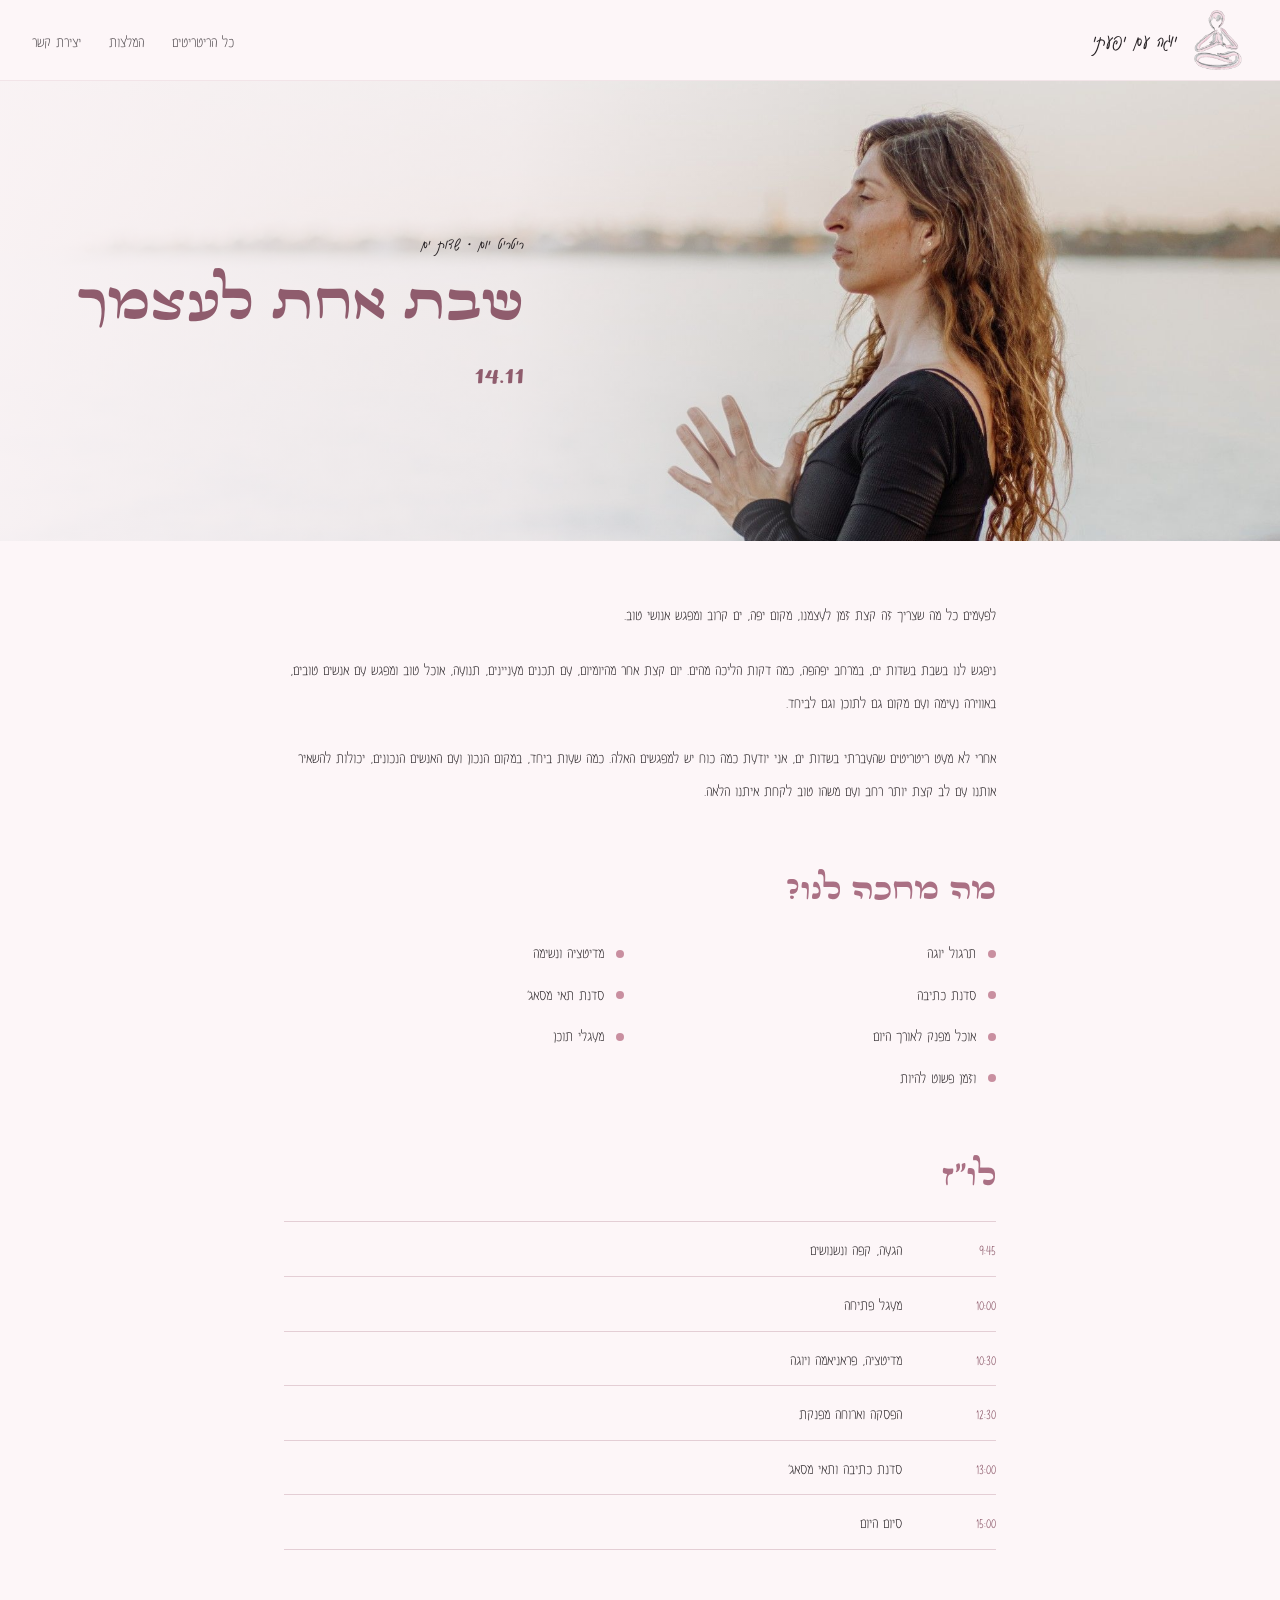
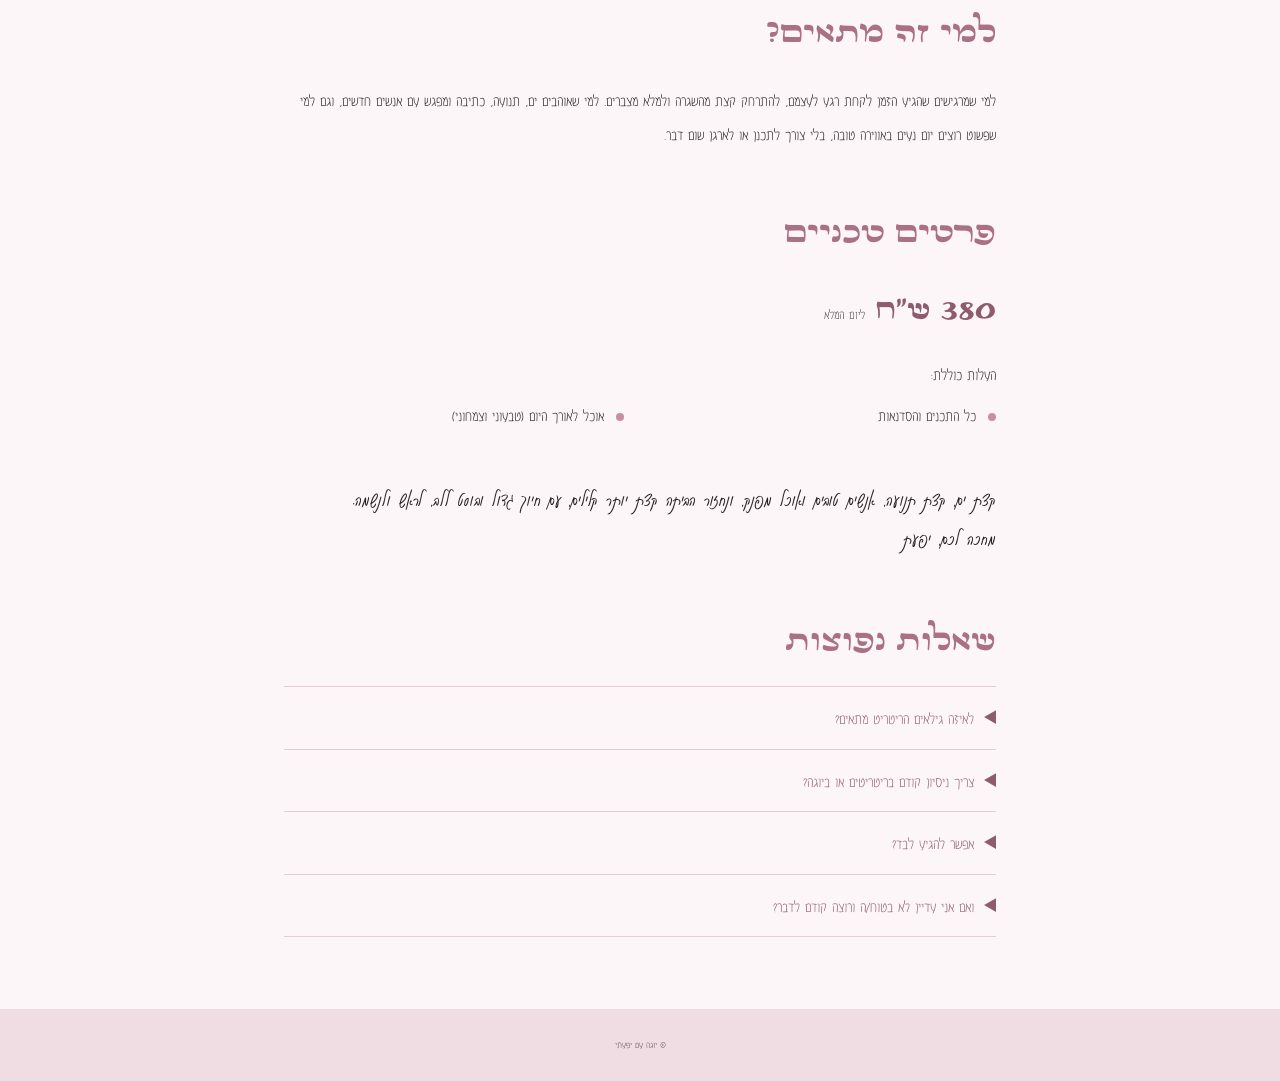
==== retreat-sdot-yam-14-11.html @ 2ebf873b "Remove Samsana link from retreat page Co-Authored-By: Claude Opus 5.5 <noreply@anthropic.com>" ====
<!DOCTYPE html>
<html lang="he" dir="rtl">
<head>
<meta charset="utf-8">
<meta name="viewport" content="width=device-width, initial-scale=1">
<meta name="robots" content="noindex, nofollow">
<title>שבת אחת לעצמך - יוגה עם יפעתי</title>
<meta name="description" content="ריטריט יום בשדות ים עם יפעת: יוגה, מדיטציה, כתיבה ותאי מסאג׳, שתי דקות הליכה מהים. 14.11">
<link rel="icon" href="assets/logo-full.png">
<link rel="stylesheet" href="styles.css?v=1793355106">
<script src="main.js?v=1793355106" defer></script>
</head>
<body>
<div class="page">
  <header class="nav" id="top">
    <div class="nav-inner">
      <a class="brand" href="index.html">
        <img src="assets/logo-full.png" alt="לוגו יוגה עם יפעתי" width="60" height="60">
        <span>יוגה עם יפעתי</span>
      </a>
      <nav class="nav-links" aria-label="ניווט ראשי">
        <a href="index.html#retreats">כל הריטריטים</a>
        <a href="index.html#testimonials">המלצות</a>
        <a href="index.html#contact">יצירת קשר</a>
      </nav>
    </div>
  </header>

  <main>
    <section class="rp-hero">
      <img src="assets/images/hero-beach.jpg" alt="יפעת עומדת בחוף הים, ידיה על הלב" style="object-position:72% 20%">
      <div class="rp-hero-copy">
        <p class="rp-kind">ריטריט יום · שדות ים</p>
        <h1>שבת אחת לעצמך</h1>
        <div class="rp-dates"><span class="rp-date" dir="ltr">14.11</span></div>
      </div>
    </section>

    <div class="rp-body">
      <section class="rp-lead"><p>לפעמים כל מה שצריך זה קצת זמן לעצמנו, מקום יפה, ים קרוב ומפגש אנושי טוב.</p><p>ניפגש לנו בשבת בשדות ים, במרחב יפהפה, כמה דקות הליכה מהים. יום קצת אחר מהיומיום, עם תכנים מעניינים, תנועה, אוכל טוב ומפגש עם אנשים טובים, באווירה נעימה ועם מקום גם לתוכן וגם לביחד.</p><p>אחרי לא מעט ריטריטים שהעברתי בשדות ים, אני יודעת כמה כוח יש למפגשים האלה. כמה שעות ביחד, במקום הנכון ועם האנשים הנכונים, יכולות להשאיר אותנו עם לב קצת יותר רחב ועם משהו טוב לקחת איתנו הלאה.</p></section>

      <section class="rp-block">
        <h2 class="rp-h">מה מחכה לנו?</h2>
        <ul class="rp-list"><li>תרגול יוגה</li><li>מדיטציה ונשימה</li><li>סדנת כתיבה</li><li>סדנת תאי מסאג׳</li><li>אוכל מפנק לאורך היום</li><li>מעגלי תוכן</li><li>וזמן פשוט להיות</li></ul>
      </section>

      <section class="rp-block"><h2 class="rp-h">לו״ז</h2><ul class="rp-schedule"><li><span dir="ltr">9:45</span><span>הגעה, קפה ונשנושים</span></li><li><span dir="ltr">10:00</span><span>מעגל פתיחה</span></li><li><span dir="ltr">10:30</span><span>מדיטציה, פראניאמה ויוגה</span></li><li><span dir="ltr">12:30</span><span>הפסקה וארוחה מפנקת</span></li><li><span dir="ltr">13:00</span><span>סדנת כתיבה ותאי מסאג׳</span></li><li><span dir="ltr">15:00</span><span>סיום היום</span></li></ul></section>
      <section class="rp-block"><h2 class="rp-h">למי זה מתאים?</h2><p>למי שמרגישים שהגיע הזמן לקחת רגע לעצמם, להתרחק קצת מהשגרה ולמלא מצברים. למי שאוהבים ים, תנועה, כתיבה ומפגש עם אנשים חדשים, וגם למי שפשוט רוצים יום נעים באווירה טובה, בלי צורך לתכנן או לארגן שום דבר.</p></section>

      <section class="rp-block rp-price">
        <h2 class="rp-h">פרטים טכניים</h2>
        <p class="rp-amount">380 ש״ח <span>ליום המלא</span></p>
        <p class="rp-inc-title">העלות כוללת:</p>
        <ul class="rp-list"><li>כל התכנים והסדנאות</li><li>אוכל לאורך היום (טבעוני וצמחוני)</li></ul>
      </section>

      <p class="rp-closing">קצת ים, קצת תנועה, אנשים טובים ואוכל מפנק, ונחזור הביתה קצת יותר קלילים, עם חיוך גדול ובוסט ללב, לראש ולנשמה.<br>מחכה לכם, יפעת</p>

      <section class="rp-block rp-faq">
        <h2 class="rp-h">שאלות נפוצות</h2>
        <details><summary>לאיזה גילאים הריטריט מתאים?</summary><p>ברוב הקבוצות שלי הגילאים נעים סביב 20-60 ותמיד יש גם כאלה שקצת מעל או קצת מתחת. ודווקא השוני הזה בין האנשים הוא חלק ממה שהופך את הריטריט לכל כך מיוחד. בסוף מגלים שהגיל הוא ממש לא מה שחשוב - החיבור פשוט קורה.</p></details><details><summary>צריך ניסיון קודם בריטריטים או ביוגה?</summary><p>לא. לא צריך ניסיון מיוחד ולא צריך להגיע עם שום ידע מוקדם. רק רצון לבוא, ליהנות ולתת שבת לעצמכם ❤️</p></details><details><summary>אפשר להגיע לבד?</summary><p>ברור! ואפילו רוב המשתתפים מגיעים לבד. לאורך השנים חלק גדול מהנרשמים מגיעים בלי להכיר אף אחד, ובמהלך הריטריט נוצרת קבוצה מאוד מהר. אז אם בא לכם לבוא - אל תחכו שמישהו יצטרף אליכם.</p></details><details><summary>ואם אני עדיין לא בטוח/ה ורוצה קודם לדבר?</summary><p>אין בעיה. כתבו לי כאן בווטסאפ ונדבר.</p></details>
      </section>
    </div>
  </main>

  <footer class="footer">© יוגה עם יפעתי</footer>
</div>
</body>
</html>
---- styles.css ----
/* ---------- Fonts ---------- */
@font-face{font-family:'SKF Rakefet';src:url('assets/fonts/SKFRakefet-Regular.otf') format('opentype');font-weight:400;font-display:swap}
@font-face{font-family:'SKF Fresco';src:url('assets/fonts/SKFFresco-Regular.otf') format('opentype');font-weight:400;font-display:swap}
@font-face{font-family:'SKF Limonit';src:url('assets/fonts/SKFLimonit-Light.otf') format('opentype');font-weight:300;font-display:swap}
@font-face{font-family:'SKF Mitzmutz Script';src:url('assets/fonts/SKFMitzmutz-Script.otf') format('opentype');font-weight:400;font-display:swap}

/* ---------- Tokens ---------- */
:root{
  --blush-50:#fdf6f8;--blush-100:#f7eaef;--blush-200:#f0dde3;
  --rose-400:#c98fa0;--rose-500:#b47f8f;--rose-600:#aa7084;--rose-700:#8f5c6d;
  --ink-900:#241f22;--ink-600:#4a4448;--cream-0:#fffdfb;
  --surface-page:var(--blush-50);--surface-band:var(--blush-200);--surface-card:var(--cream-0);
  --text-body:var(--ink-900);--text-muted:var(--ink-600);--text-accent:var(--rose-600);--text-on-dark:var(--cream-0);

  --font-display:'SKF Mitzmutz Script','SKF Rakefet',cursive;
  --font-heading:'SKF Fresco',serif;
  --font-body:'SKF Limonit','SKF Fresco',sans-serif;
  --font-accent:'SKF Rakefet','SKF Mitzmutz Script',cursive;
  --text-display-xl:clamp(40px,6vw,88px);
  --text-display-lg:clamp(30px,4vw,52px);
  --text-body-lg:21px;
  --leading-tight:1.05;--leading-normal:1.6;

  --radius-sm:8px;--radius-md:16px;--radius-lg:24px;
}

/* ---------- Base ---------- */
*,*::before,*::after{box-sizing:border-box}
html{scroll-behavior:smooth}
body{margin:0;background:var(--surface-page);color:var(--text-body);font-family:var(--font-body)}
img{display:block;max-width:100%}
a{color:var(--text-accent);text-decoration:none}
a:hover{color:var(--rose-700)}
input,select,textarea,button{font-family:var(--font-body)}
input::placeholder,textarea::placeholder{color:var(--ink-600);opacity:.6}
.page{direction:rtl;background:var(--surface-page);overflow-x:hidden}
.hl{font-family:var(--font-heading);color:var(--rose-600)}
.section-title{font-family:var(--font-accent);font-size:var(--text-display-lg);color:var(--text-accent);font-weight:400;margin:0}
.band{background:var(--surface-band)}

/* ---------- Motion ---------- */
[data-reveal]{opacity:0;transform:translateY(28px);transition:opacity 1s cubic-bezier(.22,.61,.36,1),transform 1s cubic-bezier(.22,.61,.36,1)}
[data-reveal].is-in{opacity:1;transform:none}
.hover-lift{transition:transform .18s ease,box-shadow .18s ease}
.hover-lift:hover{transform:translateY(-4px);box-shadow:0 14px 28px rgba(60,30,40,.14)}
@media (prefers-reduced-motion:reduce){
  html{scroll-behavior:auto}
  [data-reveal]{opacity:1;transform:none;transition:none}
  .hover-lift,.hover-lift:hover{transition:none;transform:none}
}

/* ---------- Nav ---------- */
.nav{display:flex;align-items:center;justify-content:space-between;padding:18px 32px;max-width:1180px;margin:0 auto;gap:16px}
.brand{display:flex;align-items:center;gap:10px;color:var(--ink-900)}
.brand img{width:36px;height:36px;object-fit:contain}
.brand span{font-family:var(--font-heading);font-size:18px}
.nav-links{display:flex;gap:20px;font-size:15px;flex-wrap:wrap}
.nav-links a{color:var(--text-muted)}
.nav-links a:hover{color:var(--rose-700)}

/* ---------- Hero ---------- */
.hero{position:relative;height:min(640px,100vh);max-height:640px;overflow:hidden}
.hero-media{position:absolute;inset:-8% -2%;will-change:transform}
.hero-media img{width:100%;height:100%;object-fit:cover}
.hero-shade{position:absolute;inset:0;background:linear-gradient(90deg,rgba(20,15,17,.28),rgba(20,15,17,0) 55%);pointer-events:none}
.hero-copy{position:absolute;left:5%;top:10%;max-width:520px;text-align:right}
.hero-copy h1{font-family:var(--font-accent);font-weight:400;font-size:var(--text-display-xl);line-height:var(--leading-tight);color:var(--rose-500);text-shadow:0 1px 14px rgba(255,255,255,.55);margin:0}
.hero-copy p{font-family:var(--font-heading);font-size:22px;margin:16px 0 0;color:var(--ink-900)}

/* ---------- Offerings ---------- */
.offerings{padding:64px 24px;text-align:center;max-width:1100px;margin:0 auto}
.offerings .section-title{margin-bottom:16px}
.intro{color:var(--text-muted);max-width:640px;margin:0 auto 40px;line-height:var(--leading-normal);font-size:var(--text-body-lg)}
.cards{display:flex;gap:20px;justify-content:center;flex-wrap:wrap}
.card{min-width:220px;flex:1;max-width:250px;border-radius:var(--radius-lg);background:var(--cream-0);padding:32px 24px;text-align:center}
.card h3{font-family:var(--font-display);font-weight:400;font-size:26px;color:var(--text-accent);margin:0 0 8px}
.card p{font-size:14px;color:var(--text-muted);margin:0}

/* ---------- About ---------- */
.about{padding:64px 24px}
.about-inner{max-width:1100px;margin:0 auto;display:flex;gap:48px;align-items:center;flex-wrap:wrap;justify-content:center}
.about-photo{width:280px;height:360px;flex-shrink:0;border-radius:20px;object-fit:cover}
.about-text{max-width:460px;text-align:right}
.about-text h2{font-family:var(--font-accent);font-weight:400;font-size:28px;color:var(--text-accent);margin:0 0 16px}
.about-text p{line-height:var(--leading-normal);font-size:var(--text-body-lg);margin:0 0 1.6em}
.about-text p:last-child{margin-bottom:0}

/* ---------- Retreats ---------- */
.retreats{padding:72px 24px}
.retreats-inner{max-width:1100px;margin:0 auto;display:flex;gap:48px;align-items:center;flex-wrap:wrap-reverse;justify-content:center}
.retreats-text{max-width:500px;text-align:right}
.retreats-text .section-title{margin-bottom:20px}
.retreats-text p{line-height:var(--leading-normal);font-size:var(--text-body-lg);margin:0 0 1.2em}
.retreats-text .btn{margin-top:8px}
.retreats-photo{width:400px;max-width:100%;height:440px;flex-shrink:0;border-radius:20px;object-fit:cover}

/* ---------- Together ---------- */
.together{padding:56px 24px 72px;text-align:center}
.together p{max-width:760px;margin:0 auto;font-family:var(--font-heading);font-size:clamp(22px,2.6vw,30px);line-height:1.5;color:var(--ink-900)}

/* ---------- Gallery ---------- */
.gallery{padding:64px 24px;max-width:1180px;margin:0 auto}
.gallery .section-title{text-align:center;margin-bottom:36px}
.gallery-grid{display:grid;grid-template-columns:repeat(auto-fit,minmax(200px,1fr));gap:16px}
.gallery-grid img{width:100%;height:280px;object-fit:cover;border-radius:18px}

/* ---------- YouTube ---------- */
.youtube{padding:64px 24px;max-width:1100px;margin:0 auto}
.youtube-inner{display:flex;gap:40px;align-items:center;flex-wrap:wrap-reverse;justify-content:center}
.youtube-text{max-width:420px;text-align:right}
.youtube-text h2{font-family:var(--font-accent);font-weight:400;font-size:28px;color:var(--text-accent);margin:0 0 12px}
.youtube-text p{line-height:var(--leading-normal);font-size:var(--text-body-lg);margin:0 0 20px}
.youtube-thumb{width:340px;max-width:100%;height:220px;flex-shrink:0;border-radius:20px;object-fit:cover}

/* ---------- Buttons ---------- */
.btn{font-family:var(--font-display);font-size:20px;padding:14px 28px;border-radius:var(--radius-md);border:none;cursor:pointer;display:inline-block;text-align:center;transition:background-color .2s ease,color .2s ease}
.btn-primary{background:var(--cream-0);color:var(--text-accent)}
.btn-primary:hover{background:var(--blush-100);color:var(--rose-700)}
.btn-ghost{background:transparent;color:var(--text-accent);border:1px solid var(--rose-400)}
.btn-ghost:hover{background:rgba(201,143,160,.12);color:var(--rose-700)}
.btn-block{width:100%}

/* ---------- Articles ---------- */
.articles{padding:64px 24px}
.articles-inner{max-width:1100px;margin:0 auto;text-align:center}
.articles .section-title{margin-bottom:40px}
.article{background:var(--cream-0);border-radius:var(--radius-lg);max-width:280px;text-align:right;flex:1;min-width:220px;overflow:hidden}
.article img{width:100%;height:150px;object-fit:cover}
.article-body{padding:20px}
.article h3{font-family:var(--font-accent);font-weight:400;font-size:22px;color:var(--text-accent);margin:0 0 8px}
.article p{font-size:14px;color:var(--text-muted);line-height:1.6;margin:0}

/* ---------- Testimonials ---------- */
.testimonials{padding:64px 24px;text-align:center}
.testimonials .section-title{margin-bottom:36px}
.quotes{display:flex;gap:20px;justify-content:center;flex-wrap:wrap;max-width:1100px;margin:0 auto}
.quote{background:var(--cream-0);border-radius:var(--radius-lg);padding:24px;max-width:280px;text-align:right;line-height:1.6;margin:0}
.quote figcaption{display:flex;align-items:center;gap:10px;margin-bottom:14px;font-size:13px;color:var(--text-muted)}
.quote figcaption strong{display:block;font-weight:400;font-size:15px;color:var(--ink-900)}
.quote figcaption small{display:block;font-size:13px;color:var(--text-muted)}
.quotes .quote{flex:1 1 300px;max-width:340px}
.avatar{width:44px;height:44px;flex-shrink:0;border-radius:50%;background:var(--blush-200);color:var(--rose-600);display:grid;place-items:center;font-family:var(--font-heading);font-size:18px}
.quote blockquote{margin:0}

/* ---------- Contact ---------- */
.contact{background:var(--ink-900);padding:64px 24px}
.contact-inner{max-width:520px;margin:0 auto;text-align:center}
.contact .section-title{color:var(--rose-400);margin-bottom:12px}
.contact-close{color:var(--blush-200);font-family:var(--font-heading);font-size:20px;line-height:1.6;margin:0 0 20px}
.contact-lead{color:var(--text-on-dark);opacity:.85;margin:0 0 32px;font-size:var(--text-body-lg)}
.form{display:flex;flex-direction:column;gap:14px;text-align:right}
.form input,.form select,.form textarea{padding:14px 16px;border-radius:var(--radius-md);border:none;background:var(--cream-0);color:var(--ink-900);font-size:16px;width:100%}
.form textarea{resize:vertical}
.form :focus-visible{outline:2px solid var(--rose-400);outline-offset:2px}
.form .btn{margin-top:8px}
.thanks{color:var(--text-on-dark);font-size:18px;padding:32px 0;margin:0}
.social{display:flex;gap:24px;justify-content:center;margin-top:36px;font-size:15px}
.social a{color:var(--rose-400)}
.social a:hover{color:var(--blush-200)}
.sr-only{position:absolute;width:1px;height:1px;padding:0;margin:-1px;overflow:hidden;clip:rect(0,0,0,0);white-space:nowrap;border:0}

/* ---------- Footer ---------- */
.footer{padding:28px 24px;text-align:center;font-size:13px;color:var(--text-muted)}

/* ---------- Small screens ---------- */
@media (max-width:720px){
  .nav{flex-direction:column;padding:16px}
  .nav-links{justify-content:center;gap:10px 16px}
  .hero{height:520px}
  .hero-media img{object-position:68% center}
  .hero-copy{left:16px;right:16px;top:8%;max-width:none}
  .offerings,.about,.retreats,.together,.gallery,.youtube,.articles,.testimonials,.contact{padding:48px 16px}
  .retreats-photo{height:300px}
  .about-photo{width:100%;max-width:320px;height:400px}
  .gallery-grid{grid-template-columns:repeat(2,1fr);gap:10px}
  .gallery-grid img{height:200px}
}

/* =========================================================
   Round 2: header, hero, conversion and layout improvements
   ========================================================= */

/* Sticky header, bigger type, full logo */
.nav{position:sticky;top:0;z-index:50;display:block;max-width:none;margin:0;padding:0;background:rgba(253,246,248,.94);-webkit-backdrop-filter:blur(8px);backdrop-filter:blur(8px);border-bottom:1px solid rgba(170,112,132,.14)}
.nav-inner{display:flex;align-items:center;gap:28px;max-width:1180px;margin:0 auto;padding:10px 32px}
.brand{margin-inline-end:auto}
.brand img{width:56px;height:56px;object-fit:contain}
.brand span{font-size:24px}
.nav-links{gap:24px;font-size:17px}
.nav-cta{font-family:var(--font-display);font-size:20px;color:var(--cream-0);background:var(--rose-700);border-radius:var(--radius-md);padding:8px 20px;transition:background-color .2s ease}
.nav-cta:hover{background:var(--ink-900);color:var(--cream-0)}

/* Hero: readable headline, one-line offer, clear action */
.hero{height:min(680px,calc(100svh - 77px));max-height:680px}
.hero-shade{background:linear-gradient(90deg,rgba(253,246,248,.88) 0%,rgba(253,246,248,.6) 34%,rgba(253,246,248,0) 58%)}
.hero-copy{top:50%;transform:translateY(-50%);max-width:560px}
.hero-copy h1{color:var(--rose-700);text-shadow:none;font-size:clamp(44px,6vw,84px)}
.hero-sub{font-family:var(--font-heading)!important;font-size:22px!important;line-height:1.5;color:var(--ink-900)!important;margin:20px 0 0!important}
.hero-actions{display:flex;align-items:center;gap:24px;flex-wrap:wrap;margin-top:32px}
.btn-dark{background:var(--ink-900);color:var(--cream-0)}
.btn-dark:hover{background:var(--rose-700);color:var(--cream-0)}
.hero-link{font-size:18px;color:var(--rose-700);text-decoration:underline;text-underline-offset:.35em;text-decoration-thickness:1px}
.hero-link:hover{color:var(--ink-900)}

/* Quote right under the hero */
.hero-quote{max-width:820px;margin:0 auto;padding:56px 24px 8px;text-align:center}
.hero-quote blockquote{margin:0;font-family:var(--font-heading);font-size:clamp(22px,2.4vw,28px);line-height:1.5;color:var(--ink-900)}
.hero-quote p{margin:14px 0 0;font-family:var(--font-display);font-size:22px;color:var(--rose-600)}

/* Bigger body text */
.card p{font-size:16px}
.article p{font-size:16px}
.quote{font-size:18px}
.contact .form input,.contact .form select,.contact .form textarea{font-size:18px}

/* Cards that act */
a.card{color:inherit;display:flex;flex-direction:column;align-items:center;gap:2px}
.card-go{margin-top:14px;font-size:15px;color:var(--rose-700);text-decoration:underline;text-underline-offset:.3em;text-decoration-color:var(--rose-400)}

/* Next retreat */
.next-retreat{position:relative;max-width:1100px;margin:48px auto 0;display:grid;grid-template-columns:1.1fr 1.2fr .9fr;gap:32px;align-items:center;background:var(--cream-0);border-radius:var(--radius-lg);padding:36px 40px}
.demo-tag{position:absolute;top:-12px;left:24px;background:var(--rose-700);color:var(--cream-0);font-size:13px;padding:3px 12px;border-radius:999px}
.next-head h3{margin:0;font-family:var(--font-accent);font-weight:400;font-size:clamp(30px,3vw,40px);color:var(--rose-600)}
.next-meta{margin:8px 0 0;font-size:19px;color:var(--ink-900)}
.next-date{margin:4px 0 0;font-size:16px;color:var(--text-muted)}
.next-list{margin:0;padding:0;list-style:none;display:grid;grid-template-columns:1fr 1fr;gap:10px 20px;font-size:17px}
.next-list li{position:relative;padding-inline-start:20px}
.next-list li::before{content:"";position:absolute;inset-inline-start:0;top:.62em;width:8px;height:8px;border-radius:50%;background:var(--rose-400)}
.next-cta{text-align:center}
.next-price{margin:0 0 14px;font-size:16px;color:var(--text-muted)}

/* Together: an emotional pause with an image */
.together{padding:88px 24px}
.together-inner{max-width:1000px;margin:0 auto;display:flex;align-items:center;gap:48px}
.together-photo{width:300px;height:380px;flex-shrink:0;object-fit:cover;border-radius:160px 160px 20px 20px}
.together p{text-align:right;font-size:clamp(24px,2.8vw,34px)}

/* Gallery: complete 4-column collage */
.gallery-grid{grid-template-columns:repeat(4,1fr);grid-auto-rows:240px;grid-auto-flow:dense}
.gallery-grid img{height:100%}
.gallery-grid .g-big{grid-column:span 2;grid-row:span 2}

/* YouTube block actions */
.youtube-actions{display:flex;align-items:center;gap:22px;flex-wrap:wrap}
.youtube-text h2{font-size:32px}

/* Mobile sticky action */
.mobile-cta{display:none}

@media (max-width:900px){
  .next-retreat{grid-template-columns:1fr;padding:32px 24px}
  .next-cta{text-align:right}
  .together-inner{flex-direction:column;text-align:center}
  .together p{text-align:center}
}
@media (max-width:720px){
  .nav{flex-direction:row}
  .nav-inner{padding:8px 16px;gap:12px}
  .nav-links{display:none}
  .brand img{width:46px;height:46px}
  .brand span{font-size:20px}
  .nav-cta{font-size:18px;padding:6px 14px}
  .hero{height:560px}
  .hero-media img{object-position:72% center}
  .hero-shade{background:linear-gradient(180deg,rgba(253,246,248,.92) 0%,rgba(253,246,248,.75) 48%,rgba(253,246,248,0) 72%)}
  .hero-copy{top:28px;transform:none;left:16px;right:16px}
  .hero-sub{font-size:19px!important}
  .gallery-grid{grid-template-columns:repeat(2,1fr);grid-auto-rows:170px}
  .next-list{grid-template-columns:1fr}
  .together-photo{width:240px;height:300px}
  .mobile-cta{display:block;position:fixed;left:12px;right:12px;bottom:12px;z-index:60;text-align:center;font-family:var(--font-display);font-size:21px;background:var(--ink-900);color:var(--cream-0);padding:14px;border-radius:var(--radius-md);box-shadow:0 8px 24px rgba(36,31,34,.25)}
  .mobile-cta:hover{color:var(--cream-0)}
  .footer{padding-bottom:96px}
}

/* Full-length testimonials: masonry columns */
.testimonials .quotes{display:block;columns:3 320px;column-gap:20px;max-width:1100px;text-align:right}
.testimonials .quote{display:inline-block;width:100%;max-width:none;margin:0 0 20px;break-inside:avoid;font-size:17px}
.quote blockquote p{margin:0 0 .7em}
.quote blockquote p:last-child{margin-bottom:0}

/* Hero photo: keep the head in frame at every width */
.hero-media{inset:0 -2% -16%}
.hero-media img{object-position:50% 0}
@media (max-width:720px){
  .hero{height:auto;max-height:none;display:flex;flex-direction:column}
  .hero-copy{position:static;order:-1;max-width:none;padding:24px 16px 28px}
  .hero-media{position:relative;inset:auto;width:100%;height:92vw;max-height:440px;transform:none!important}
  .hero-media img{object-position:72% 0}
  .hero-shade{display:none}
}

/* Larger header type */
.nav-inner{max-width:1320px}
.brand img{width:60px;height:60px}
.brand span{font-size:28px}
.nav-links{font-size:21px;gap:28px}
.nav-cta{font-size:23px;padding:8px 24px}
@media (max-width:1180px){
  .nav-links{font-size:18px;gap:18px}
  .brand span{font-size:24px}
}
@media (max-width:720px){
  .brand span{font-size:22px}
  .nav-cta{font-size:19px;padding:6px 16px}
}

/* Sticky header: the wrapper must not be a scroll container */
.page{overflow-x:clip}
html{scroll-padding-top:96px}

/* Intro paragraphs */
.intro{max-width:720px}
.intro p{margin:0 0 1em}
.intro p:last-child{margin-bottom:0}

/* Longer about text */
.about-inner{align-items:flex-start}
.about-text{max-width:640px}
.about-text h2{font-size:clamp(30px,3vw,40px)}
.about-text p{margin-bottom:1.1em}
.about-photo{position:sticky;top:110px;width:320px;height:440px}
@media (max-width:720px){.about-photo{position:static;width:100%;height:400px}}

/* Retreats photo is landscape: give it a wider frame */
.retreats-photo{width:480px;height:400px;object-position:42% center}

/* Upcoming retreat dates */
.next-retreat{display:block;text-align:center;padding:40px}
.next-retreat h3{margin:0 0 28px;font-family:var(--font-accent);font-weight:400;font-size:clamp(30px,3vw,40px);color:var(--rose-600)}
.retreat-dates{list-style:none;margin:0 0 32px;padding:0;display:grid;grid-template-columns:repeat(4,1fr);gap:14px}
.retreat-dates a{display:flex;flex-direction:column;gap:4px;padding:22px 12px;border-radius:var(--radius-md);background:var(--blush-100);color:inherit;transition:background-color .2s ease}
.retreat-dates a:hover{background:var(--blush-200);color:inherit}
.rd-date{font-family:var(--font-accent);font-size:clamp(26px,2.6vw,34px);line-height:1.1;color:var(--rose-700)}
.rd-place{font-size:19px;color:var(--ink-900)}
@media (max-width:900px){.retreat-dates{grid-template-columns:repeat(2,1fr)}.next-retreat{padding:32px 20px}}

/* Testimonials carousel: one row with arrows */
.carousel{display:flex;align-items:center;gap:16px;max-width:1240px;margin:0 auto}
.testimonials .quotes{flex:1;min-width:0;display:flex;flex-wrap:nowrap;justify-content:flex-start;columns:auto;gap:20px;max-width:none;align-items:stretch;overflow-x:auto;scroll-snap-type:x mandatory;scrollbar-width:none;padding:0}
.testimonials .quotes::-webkit-scrollbar{display:none}
.testimonials .quote{display:block;flex:0 0 calc((100% - 40px) / 3);width:auto;margin:0;scroll-snap-align:start}
.car-btn{flex:0 0 auto;width:48px;height:48px;display:grid;place-items:center;border:none;border-radius:50%;background:var(--cream-0);color:var(--rose-700);cursor:pointer;transition:background-color .2s ease,color .2s ease,opacity .2s ease}
.car-btn svg{width:22px;height:22px;fill:none;stroke:currentColor;stroke-width:1.8;stroke-linecap:round;stroke-linejoin:round}
.car-btn:hover:not(:disabled){background:var(--rose-700);color:var(--cream-0)}
.car-btn:disabled{opacity:.4;cursor:default}
.car-btn:focus-visible{outline:2px solid var(--rose-600);outline-offset:2px}
.testimonials .quotes:focus-visible{outline:2px solid var(--rose-600);outline-offset:-2px}
@media (max-width:1000px){.testimonials .quote{flex-basis:calc((100% - 20px) / 2)}}
@media (max-width:720px){
  .carousel{flex-wrap:wrap;justify-content:center}
  .testimonials .quotes{order:-1;flex:0 0 100%}
  .testimonials .quote{flex-basis:88%}
}

/* Retreat dates: quiet row instead of boxes */
.next-retreat{background:none;padding:24px 0 0;margin-top:40px}
.retreat-dates{gap:0;margin-bottom:28px}
.retreat-dates li + li{border-inline-start:1px solid rgba(170,112,132,.3)}
.retreat-dates a{background:none;border-radius:0;padding:8px 12px}
.retreat-dates a:hover{background:none}
.retreat-dates a:hover .rd-date{color:var(--ink-900)}
.rd-date{transition:color .2s ease}
@media (max-width:900px){
  .next-retreat{padding:16px 0 0}
  .retreat-dates{grid-template-columns:1fr;max-width:340px;margin-inline:auto}
  .retreat-dates li + li{border-inline-start:none;border-top:1px solid rgba(170,112,132,.3)}
  .retreat-dates a{flex-direction:row;justify-content:space-between;align-items:baseline;padding:12px 4px}
}

.social{flex-wrap:wrap}

/* Contact: soft blush field instead of dark */
.contact{background:var(--blush-200)}
.contact .section-title{color:var(--rose-700)}
.contact-close{color:var(--ink-900)}
.contact-lead{color:var(--ink-600);opacity:1}
.thanks{color:var(--ink-900)}
.form :focus-visible{outline-color:var(--rose-600)}
.social a{color:var(--rose-700)}
.social a:hover{color:var(--ink-900)}
.footer{background:var(--blush-200)}

/* The contact field is now blush, so the block above it stays on the page ground */
.youtube.band{background:none}

/* Phone field: label on the right, the number itself typed from the left */
.form input[type=tel]{direction:ltr;text-align:left}
.form input[type=tel]:placeholder-shown{direction:rtl;text-align:right}

/* Retreat landing pages */
.rp-hero{position:relative;height:min(460px,60svh);overflow:hidden}
.rp-hero img{width:100%;height:100%;object-fit:cover}
.rp-hero::after{content:"";position:absolute;inset:0;background:linear-gradient(90deg,rgba(253,246,248,.9) 0%,rgba(253,246,248,.65) 40%,rgba(253,246,248,0) 66%)}
.rp-hero-copy{position:absolute;z-index:1;left:6%;top:50%;transform:translateY(-50%);max-width:560px;text-align:right}
.rp-kind{margin:0 0 6px;font-family:var(--font-heading);font-size:22px;color:var(--ink-900)}
.rp-hero h1{margin:0;font-family:var(--font-accent);font-weight:400;font-size:clamp(42px,5.4vw,72px);line-height:1.08;color:var(--rose-700)}
.rp-dates{display:flex;gap:20px;justify-content:flex-start;flex-wrap:wrap;margin-top:18px}
.rp-date{font-family:var(--font-accent);font-size:clamp(24px,2.4vw,32px);color:var(--rose-700)}
.rp-date + .rp-date{border-inline-end:none;padding-inline-start:20px;border-inline-start:1px solid rgba(143,92,109,.4)}
.rp-body{max-width:760px;margin:0 auto;padding:56px 24px 72px;font-size:var(--text-body-lg);line-height:var(--leading-normal)}
.rp-lead p{margin:0 0 1em}
.rp-block{margin-top:48px}
.rp-h{margin:0 0 16px;font-family:var(--font-accent);font-weight:400;font-size:clamp(30px,3.2vw,40px);color:var(--rose-600)}
.rp-list{list-style:none;margin:0;padding:0;display:grid;grid-template-columns:1fr 1fr;gap:8px 32px}
.rp-list li{position:relative;padding-inline-start:20px}
.rp-list li::before{content:"";position:absolute;inset-inline-start:0;top:.7em;width:8px;height:8px;border-radius:50%;background:var(--rose-400)}
.rp-schedule{list-style:none;margin:0;padding:0}
.rp-schedule li{display:flex;gap:24px;padding:10px 0;border-top:1px solid rgba(170,112,132,.3)}
.rp-schedule li:last-child{border-bottom:1px solid rgba(170,112,132,.3)}
.rp-schedule span:first-child{flex:0 0 70px;color:var(--rose-700);text-align:right}
.rp-amount{margin:0;font-family:var(--font-accent);font-size:clamp(30px,3vw,38px);color:var(--rose-700)}
.rp-amount span{font-family:var(--font-body);font-size:18px;color:var(--text-muted)}
.rp-inc-title{margin:18px 0 8px}
.rp-closing{margin:48px 0 0;font-family:var(--font-heading);font-size:clamp(22px,2.2vw,26px);line-height:1.5}
.rp-cta{display:flex;align-items:center;gap:24px;flex-wrap:wrap;margin-top:32px}
.rp-faq details{border-top:1px solid rgba(170,112,132,.3);padding:14px 0}
.rp-faq details:last-child{border-bottom:1px solid rgba(170,112,132,.3)}
.rp-faq summary{cursor:pointer;color:var(--rose-700);list-style-position:inside}
.rp-faq details p{margin:10px 0 0}
@media (max-width:720px){
  .rp-hero{height:auto}
  .rp-hero img{height:260px}
  .rp-hero::after{display:none}
  .rp-hero-copy{position:static;transform:none;max-width:none;padding:24px 16px 0}
  .rp-body{padding:32px 16px 56px}
  .rp-list{grid-template-columns:1fr}
}

/* Sent state: the form disappears and a clear thank-you takes its place */
[hidden]{display:none!important}
.thanks{background:var(--cream-0);border-radius:var(--radius-lg);padding:44px 28px;font-size:22px;color:var(--ink-900)}
.thanks:focus{outline:none}
.thanks p{margin:0}
.thanks-title{font-family:var(--font-accent);font-size:clamp(38px,4.4vw,56px);line-height:1.1;color:var(--rose-700);margin-bottom:10px!important}
.thanks-again{display:inline-block;margin-top:22px;background:none;border:none;padding:0;cursor:pointer;font-family:var(--font-body)}
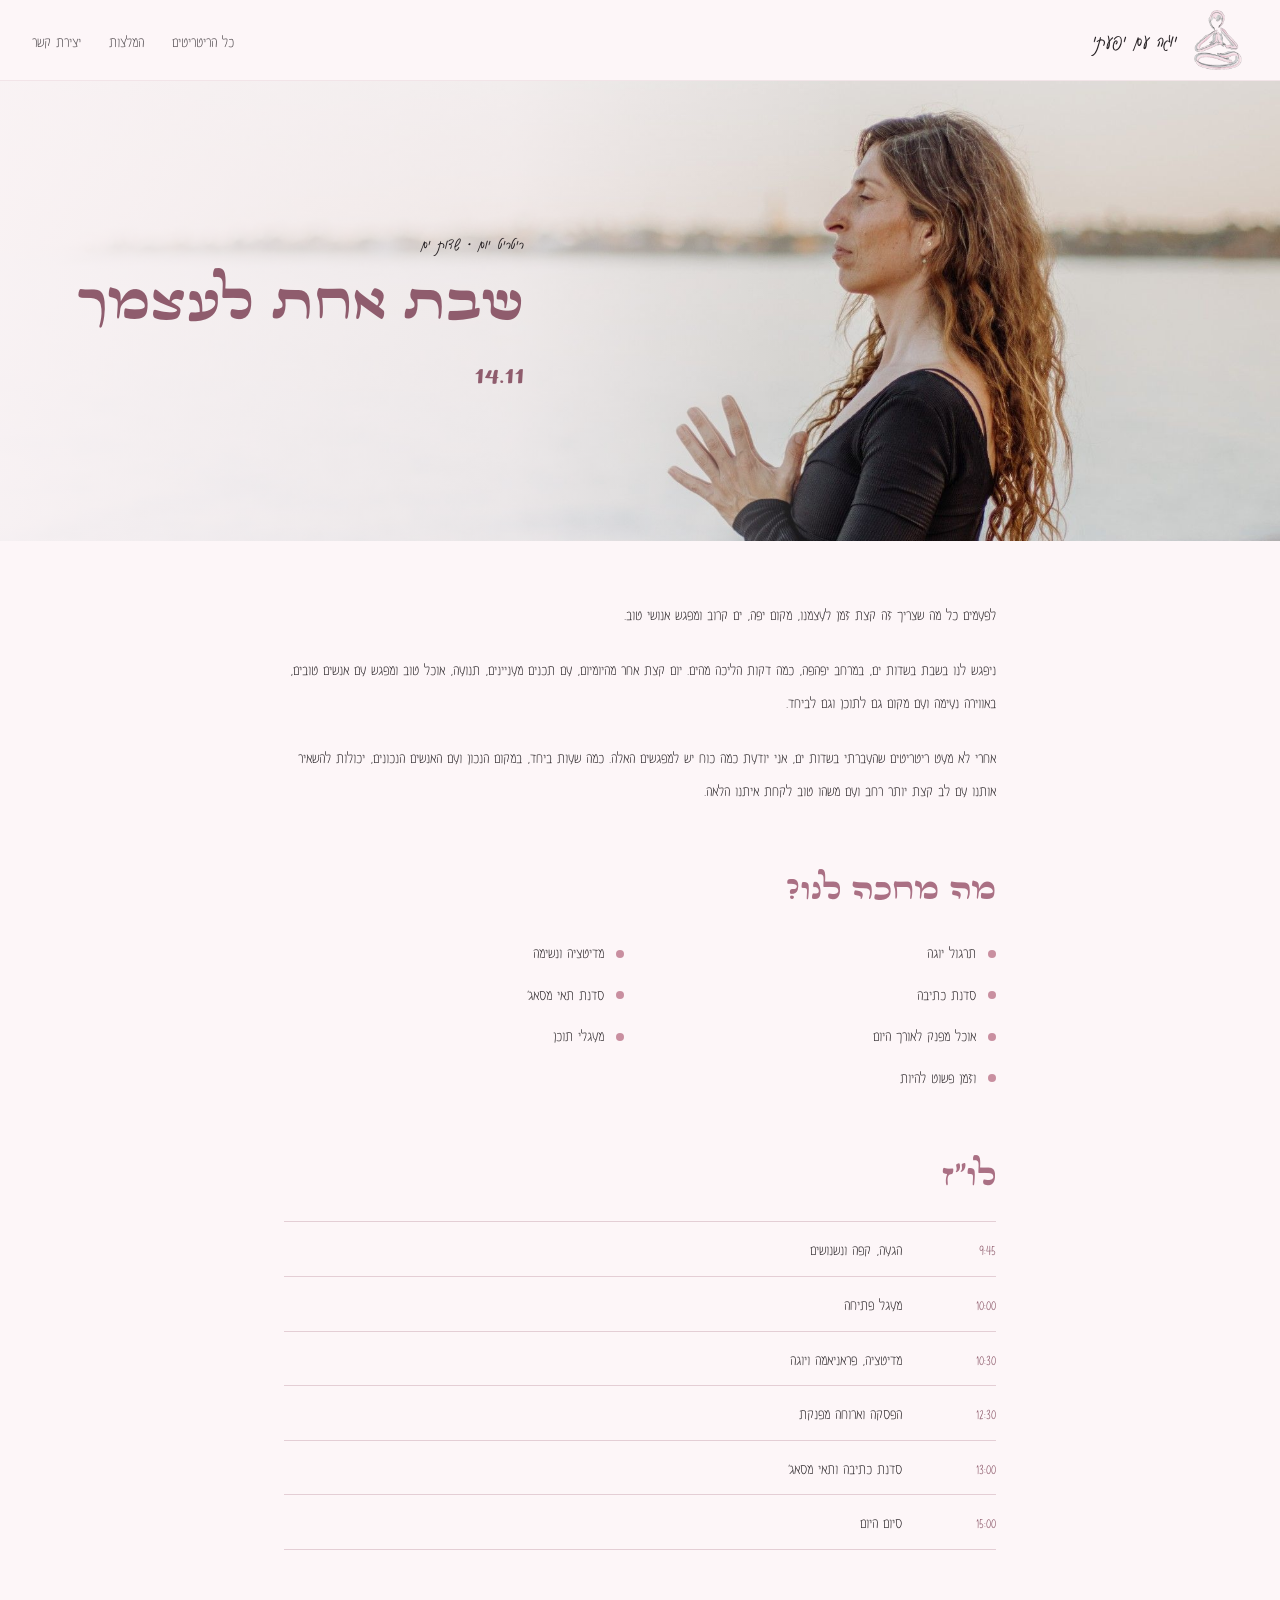
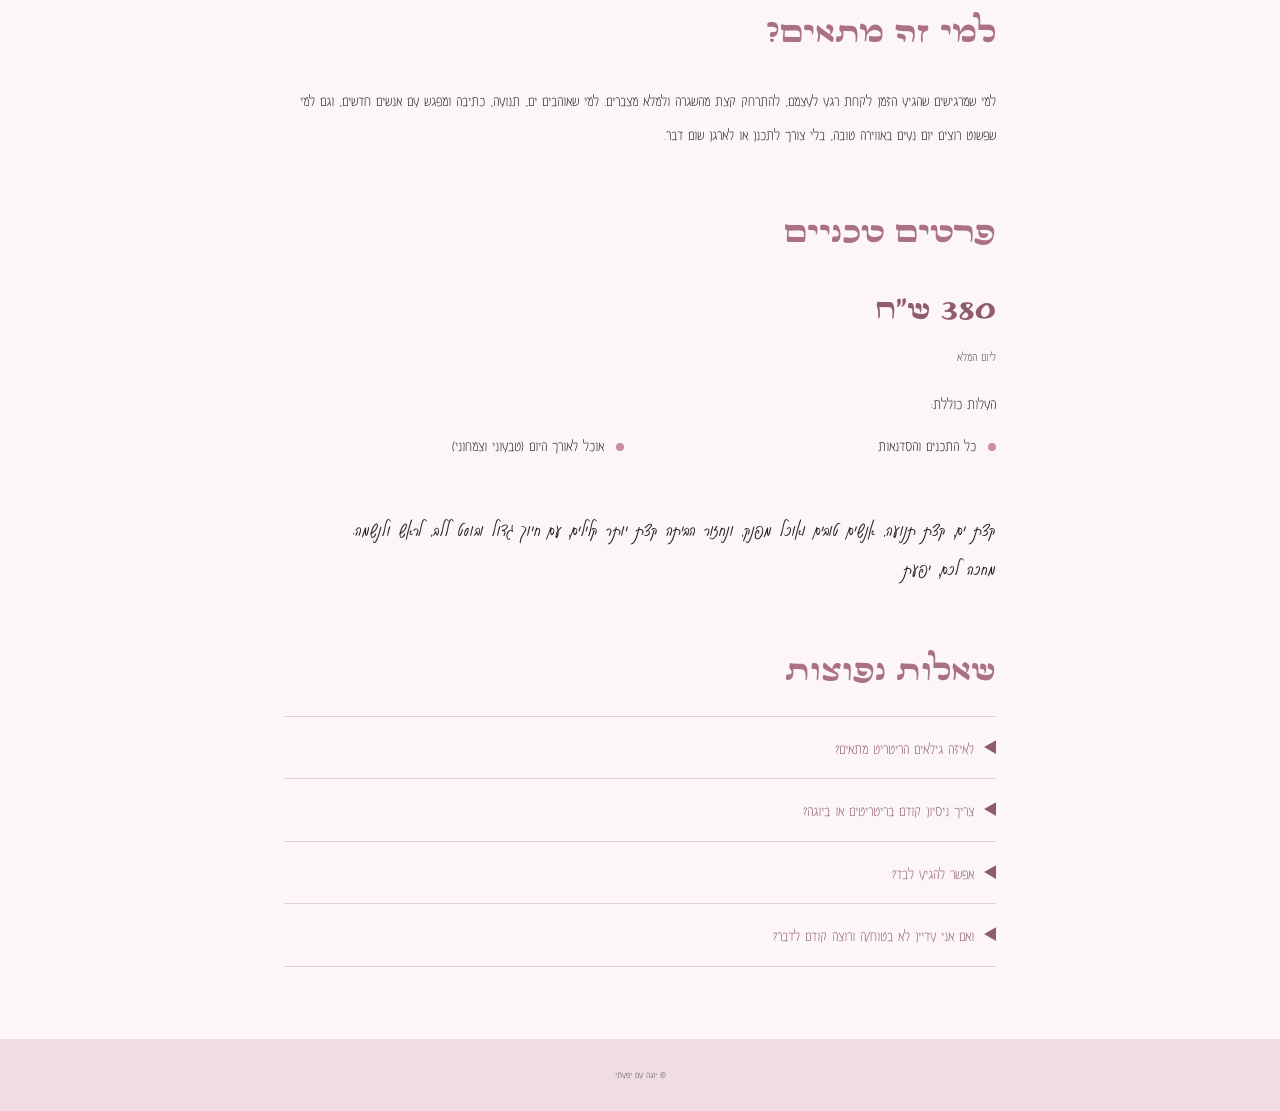
==== commit 0cc469dc: "Jerusalem note on classes, Sinai price detail, mobile button label, custom domain Co-Authored-By: Cl" ====
--- a/retreat-sdot-yam-14-11.html
+++ b/retreat-sdot-yam-14-11.html
@@ -7,10 +7,10 @@
 <title>שבת אחת לעצמך - יוגה עם יפעתי</title>
 <meta name="description" content="ריטריט יום בשדות ים עם יפעת: יוגה, מדיטציה, כתיבה ותאי מסאג׳, שתי דקות הליכה מהים. 14.11">
 <link rel="icon" href="assets/logo-full.png">
-<link rel="stylesheet" href="styles.css?v=1793355106">
-<script src="main.js?v=1793355106" defer></script>
+<link rel="stylesheet" href="styles.css?v=1794239649">
+<script src="main.js?v=1794239649" defer></script>
 </head>
-<body>
+<body data-retreat="sdot-yam-14-11">
 <div class="page">
   <header class="nav" id="top">
     <div class="nav-inner">
--- a/styles.css
+++ b/styles.css
@@ -434,3 +434,14 @@
 .thanks p{margin:0}
 .thanks-title{font-family:var(--font-accent);font-size:clamp(38px,4.4vw,56px);line-height:1.1;color:var(--rose-700);margin-bottom:10px!important}
 .thanks-again{display:inline-block;margin-top:22px;background:none;border:none;padding:0;cursor:pointer;font-family:var(--font-body)}
+
+/* Form states */
+.hp{position:absolute;left:-9999px;width:1px;height:1px;overflow:hidden}
+.form-error{color:var(--rose-700);background:var(--cream-0);border-radius:var(--radius-md);padding:12px 16px;margin:0 0 16px}
+.thanks-wa{margin-top:14px!important;font-size:18px}
+.thanks-wa a{color:var(--rose-700);text-decoration:underline;text-underline-offset:.3em}
+#f-submit:disabled{opacity:.7;cursor:progress}
+.rp-loading,.rp-missing{text-align:center;min-height:40vh}
+
+.card-where{margin-top:2px!important;font-size:15px;color:var(--rose-700)}
+.rp-amount span{display:block;margin-top:4px;font-size:17px;line-height:1.5}
